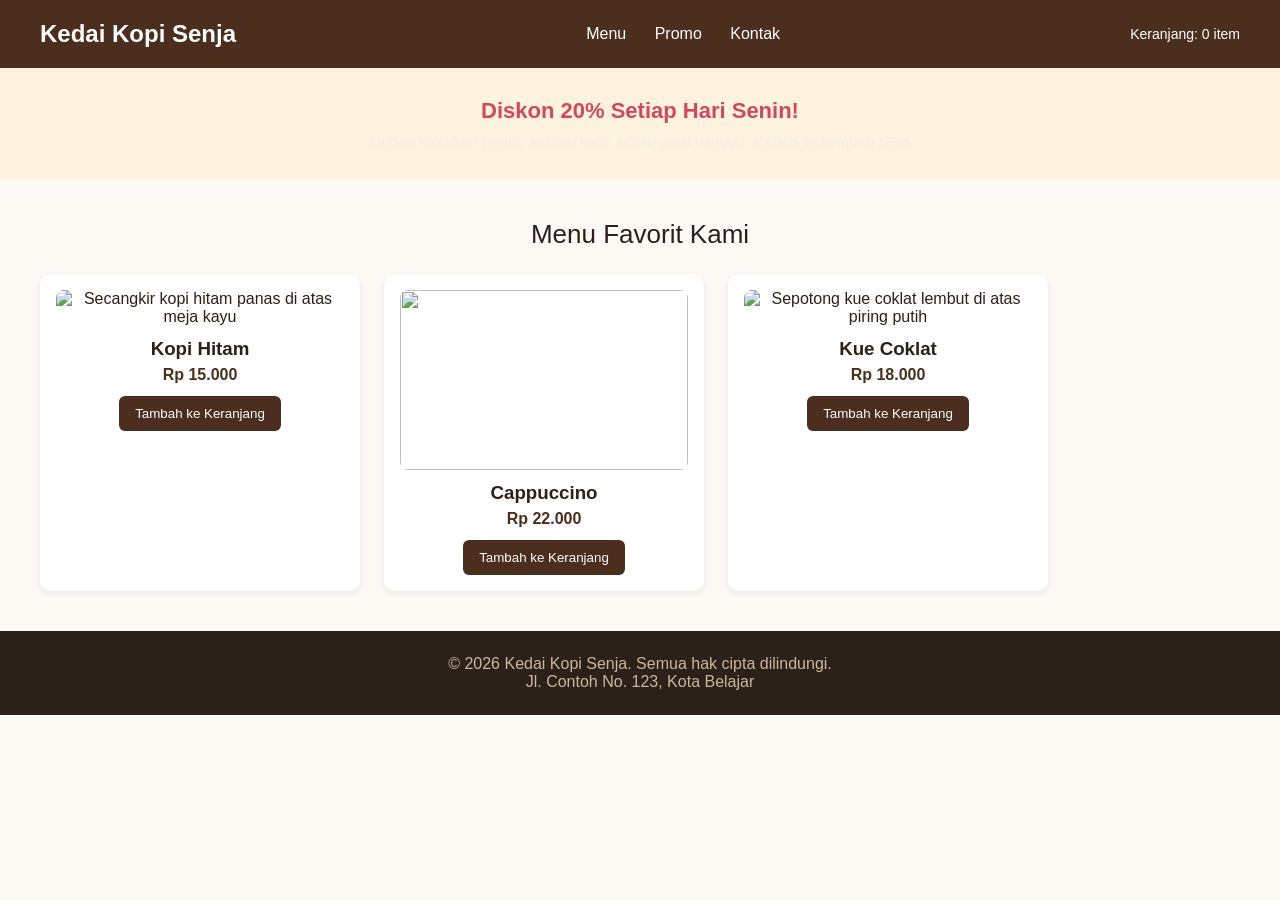
==== BaseCodeTgs2/index.html @ 0276aef1 "FILE UTAMA" ====
<!DOCTYPE html>
<html lang="id">
<head>
  <meta charset="UTF-8">
  <meta name="viewport" content="width=device-width, initial-scale=1.0">
  <title>Kedai Kopi Senja</title>
  <link rel="stylesheet" href="style.css">
</head>
<body>

  <header class="site-header">
    <div class="logo">Kedai Kopi Senja</div>
    <nav>
      <a href="#menu">Menu</a>
      <a href="#promo">Promo</a>
      <a href="#kontak">Kontak</a>
    </nav>
    <div class="cart-info">Keranjang: <span id="cart-count">0</span> item</div>
  </header>

  <section id="promo" class="promo-banner">
    <div class="promo-title">Diskon 20% Setiap Hari Senin!</div>
    <p class="promo-text">Jangan lewatkan promo spesial kami setiap awal minggu, khusus pelanggan setia.</p>
  </section>

  <section id="menu" class="menu-section">
    <div class="section-title">Menu Favorit Kami</div>

    <div class="menu-grid">
      <div class="menu-item">
        <img src="images/kopi-hitam.jpg" alt="Secangkir kopi hitam panas di atas meja kayu">
        <h3>Kopi Hitam</h3>
        <p class="price">Rp 15.000</p>
        <button onclick="addToKeranjang('Kopi Hitam')">Tambah ke Keranjang</button>
      </div>

      <div class="menu-item">
        <img src="images/cappuccino.jpg" alt="">
        <h3>Cappuccino</h3>
        <p class="price">Rp 22.000</p>
        <button onclick="addToKeranjang('Cappuccino')">Tambah ke Keranjang</button>
      </div>

      <div class="menu-item">
        <img src="images/kue-coklat.jpg" alt="Sepotong kue coklat lembut di atas piring putih">
        <h3>Kue Coklat</h3>
        <p class="price">Rp 18.000</p>
        <button onclick="addToKeranjang('Kue Coklat')">Tambah ke Keranjang</button>
      </div>
    </div>
  </section>

  <footer id="kontak" class="site-footer">
    <p>&copy; 2026 Kedai Kopi Senja. Semua hak cipta dilindungi.</p>
    <p>Jl. Contoh No. 123, Kota Belajar</p>
  </footer>

  <script src="script.js"></script>
</body>
</html>
---- BaseCodeTgs2/style.css ----
* {
  box-sizing: border-box;
  margin: 0;
  padding: 0;
}

body {
  font-family: 'Segoe UI', Arial, sans-serif;
  background-color: #fdfaf6;
  color: #2b2118;
}

.site-header {
  display: flex;
  justify-content: space-between;
  align-items: center;
  padding: 20px 40px;
  background-color: #4b2e1e;
  color: white;
}

.logo {
  font-size: 24px;
  font-weight: bold;
}

.site-header nav a {
  color: white;
  margin: 0 12px;
  text-decoration: none;
}

.cart-info {
  font-size: 14px;
}

.promo-banner {
  background-color: #fff3e0;
  padding: 30px 40px;
  text-align: center;
}

.promo-title {
  font-size: 22px;
  font-weight: bold;
  color: #d1495b;
  margin-bottom: 8px;
}

.promo-text {
  font-size: 15px;
  color: #f5ede1;
}

.menu-section {
  padding: 40px;
}

.section-title {
  font-size: 26px;
  margin-bottom: 24px;
  text-align: center;
}

.menu-grid {
  display: flex;
  gap: 24px;
}

.menu-item {
  width: 320px;
  flex-shrink: 0;
  background: white;
  border-radius: 10px;
  padding: 16px;
  box-shadow: 0 2px 6px rgba(0, 0, 0, 0.08);
  text-align: center;
}

.menu-item img {
  width: 100%;
  height: 180px;
  object-fit: cover;
  border-radius: 8px;
  margin-bottom: 12px;
}

.menu-item h3 {
  margin-bottom: 6px;
}

.price {
  color: #4b2e1e;
  font-weight: bold;
  margin-bottom: 12px;
}

.menu-item button {
  background-color: #4b2e1e;
  color: white;
  border: none;
  padding: 10px 16px;
  border-radius: 6px;
  cursor: pointer;
}

.site-footer {
  background-color: #2b2118;
  color: #cbb89d;
  text-align: center;
  padding: 24px;
}
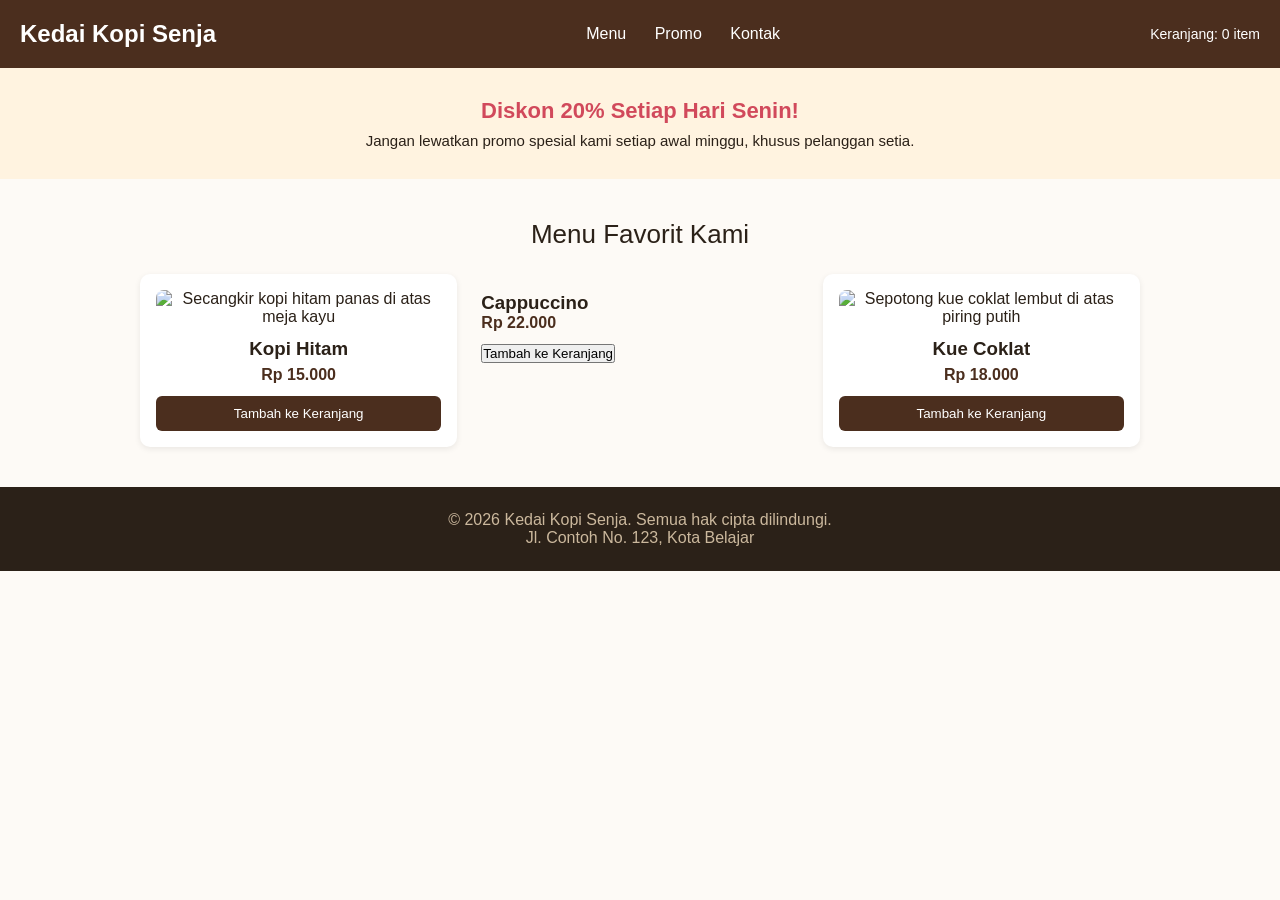
==== commit 71c17a6a: "Memperbaiki tombol tambah ke keranjang" ====
--- a/BaseCodeTgs2/index.html
+++ b/BaseCodeTgs2/index.html
@@ -31,21 +31,21 @@
         <img src="images/kopi-hitam.jpg" alt="Secangkir kopi hitam panas di atas meja kayu">
         <h3>Kopi Hitam</h3>
         <p class="price">Rp 15.000</p>
-        <button onclick="addToKeranjang('Kopi Hitam')">Tambah ke Keranjang</button>
+        <button onclick="tambahKeranjang('Kopi Hitam')">Tambah ke Keranjang</button>
       </div>
 
-      <div class="menu-item">
+      <div class="msenu-item">
         <img src="images/cappuccino.jpg" alt="">
         <h3>Cappuccino</h3>
         <p class="price">Rp 22.000</p>
-        <button onclick="addToKeranjang('Cappuccino')">Tambah ke Keranjang</button>
+        <button onclick="tambahKeranjang('Cappuccino')">Tambah ke Keranjang</button>
       </div>
 
       <div class="menu-item">
         <img src="images/kue-coklat.jpg" alt="Sepotong kue coklat lembut di atas piring putih">
         <h3>Kue Coklat</h3>
         <p class="price">Rp 18.000</p>
-        <button onclick="addToKeranjang('Kue Coklat')">Tambah ke Keranjang</button>
+        <button onclick="tambahKeranjang('Kue Coklat')">Tambah ke Keranjang</button>
       </div>
     </div>
   </section>
--- a/BaseCodeTgs2/style.css
+++ b/BaseCodeTgs2/style.css
@@ -14,9 +14,11 @@
   display: flex;
   justify-content: space-between;
   align-items: center;
-  padding: 20px 40px;
+  padding: 20px;
   background-color: #4b2e1e;
   color: white;
+  flex-wrap: wrap;
+  gap: 12px;
 }
 
 .logo {
@@ -49,11 +51,11 @@
 
 .promo-text {
   font-size: 15px;
-  color: #f5ede1;
+  color: #2b2118;
 }
 
 .menu-section {
-  padding: 40px;
+  padding: 40px 20px;
 }
 
 .section-title {
@@ -63,13 +65,15 @@
 }
 
 .menu-grid {
-  display: flex;
+  display: grid;
+  grid-template-columns: repeat(auto-fit, minmax(260px, 1fr));
   gap: 24px;
+  max-width: 1000px;
+  margin: 0 auto;
 }
 
 .menu-item {
-  width: 320px;
-  flex-shrink: 0;
+  width: 100%;
   background: white;
   border-radius: 10px;
   padding: 16px;
@@ -102,6 +106,7 @@
   padding: 10px 16px;
   border-radius: 6px;
   cursor: pointer;
+  width: 100%;
 }
 
 .site-footer {
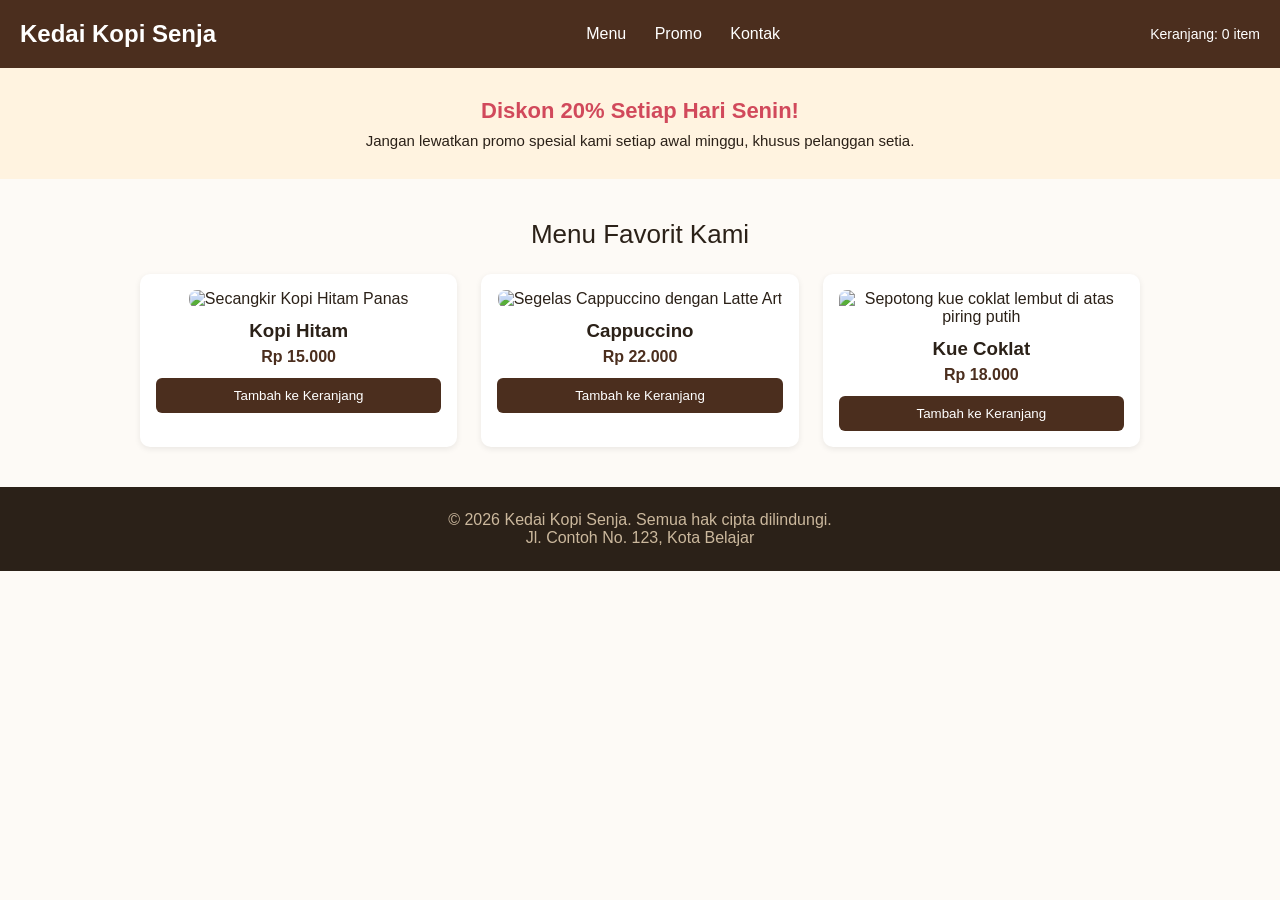
==== commit 8dfe2a10: "fix : Perbaiki jalur/nama file gambar "kopi hitam" dan tambahkan atribut alt #5" ====
--- a/BaseCodeTgs2/index.html
+++ b/BaseCodeTgs2/index.html
@@ -28,24 +28,24 @@
 
     <div class="menu-grid">
       <div class="menu-item">
-        <img src="images/kopi-hitam.jpg" alt="Secangkir kopi hitam panas di atas meja kayu">
+        <img src="images/kopi-hitam.jpg" alt="Secangkir Kopi Hitam Panas">
         <h3>Kopi Hitam</h3>
         <p class="price">Rp 15.000</p>
-        <button onclick="tambahKeranjang('Kopi Hitam')">Tambah ke Keranjang</button>
+        <button onclick="addToKeranjang('Kopi Hitam')">Tambah ke Keranjang</button>
       </div>
 
-      <div class="msenu-item">
-        <img src="images/cappuccino.jpg" alt="">
+      <div class="menu-item">
+        <img src="images/cappuccino.jpg" alt="Segelas Cappuccino dengan Latte Art">
         <h3>Cappuccino</h3>
         <p class="price">Rp 22.000</p>
-        <button onclick="tambahKeranjang('Cappuccino')">Tambah ke Keranjang</button>
+        <button onclick="addToKeranjang('Cappuccino')">Tambah ke Keranjang</button>
       </div>
 
       <div class="menu-item">
         <img src="images/kue-coklat.jpg" alt="Sepotong kue coklat lembut di atas piring putih">
         <h3>Kue Coklat</h3>
         <p class="price">Rp 18.000</p>
-        <button onclick="tambahKeranjang('Kue Coklat')">Tambah ke Keranjang</button>
+        <button onclick="addToKeranjang('Kue Coklat')">Tambah ke Keranjang</button>
       </div>
     </div>
   </section>
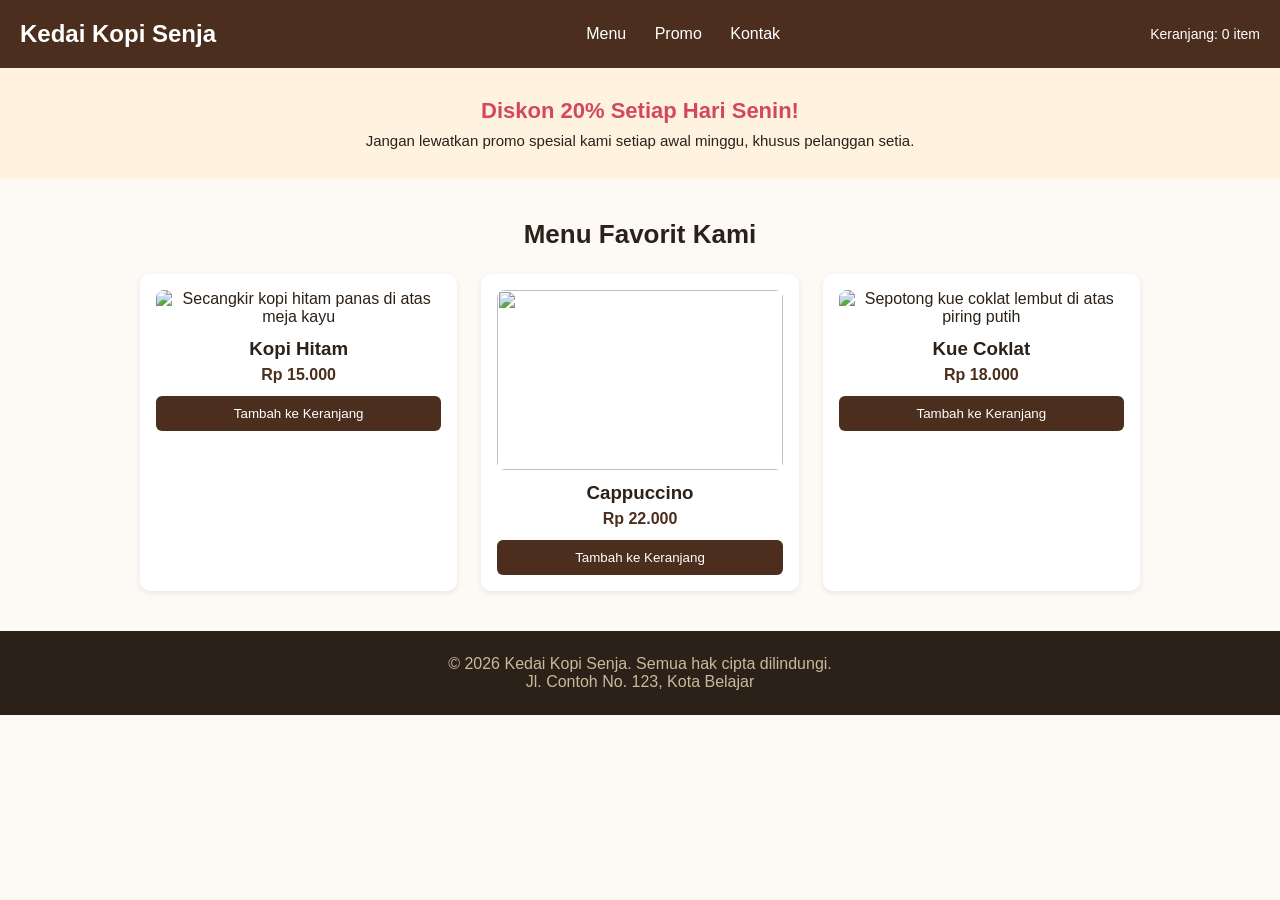
==== commit 7107f90c: "Memperbaiki struktur halaman dengan mengganti tag" ====
--- a/BaseCodeTgs2/index.html
+++ b/BaseCodeTgs2/index.html
@@ -9,7 +9,7 @@
 <body>
 
   <header class="site-header">
-    <div class="logo">Kedai Kopi Senja</div>
+    <h1 class="logo">Kedai Kopi Senja</h1>
     <nav>
       <a href="#menu">Menu</a>
       <a href="#promo">Promo</a>
@@ -24,18 +24,18 @@
   </section>
 
   <section id="menu" class="menu-section">
-    <div class="section-title">Menu Favorit Kami</div>
+    <h2 class="section-title">Menu Favorit Kami</h2>
 
     <div class="menu-grid">
       <div class="menu-item">
-        <img src="images/kopi-hitam.jpg" alt="Secangkir Kopi Hitam Panas">
+        <img src="images/kopi-hitam.jpg" alt="Secangkir kopi hitam panas di atas meja kayu">
         <h3>Kopi Hitam</h3>
         <p class="price">Rp 15.000</p>
         <button onclick="addToKeranjang('Kopi Hitam')">Tambah ke Keranjang</button>
       </div>
 
       <div class="menu-item">
-        <img src="images/cappuccino.jpg" alt="Segelas Cappuccino dengan Latte Art">
+        <img src="images/cappuccino.jpg" alt="">
         <h3>Cappuccino</h3>
         <p class="price">Rp 22.000</p>
         <button onclick="addToKeranjang('Cappuccino')">Tambah ke Keranjang</button>
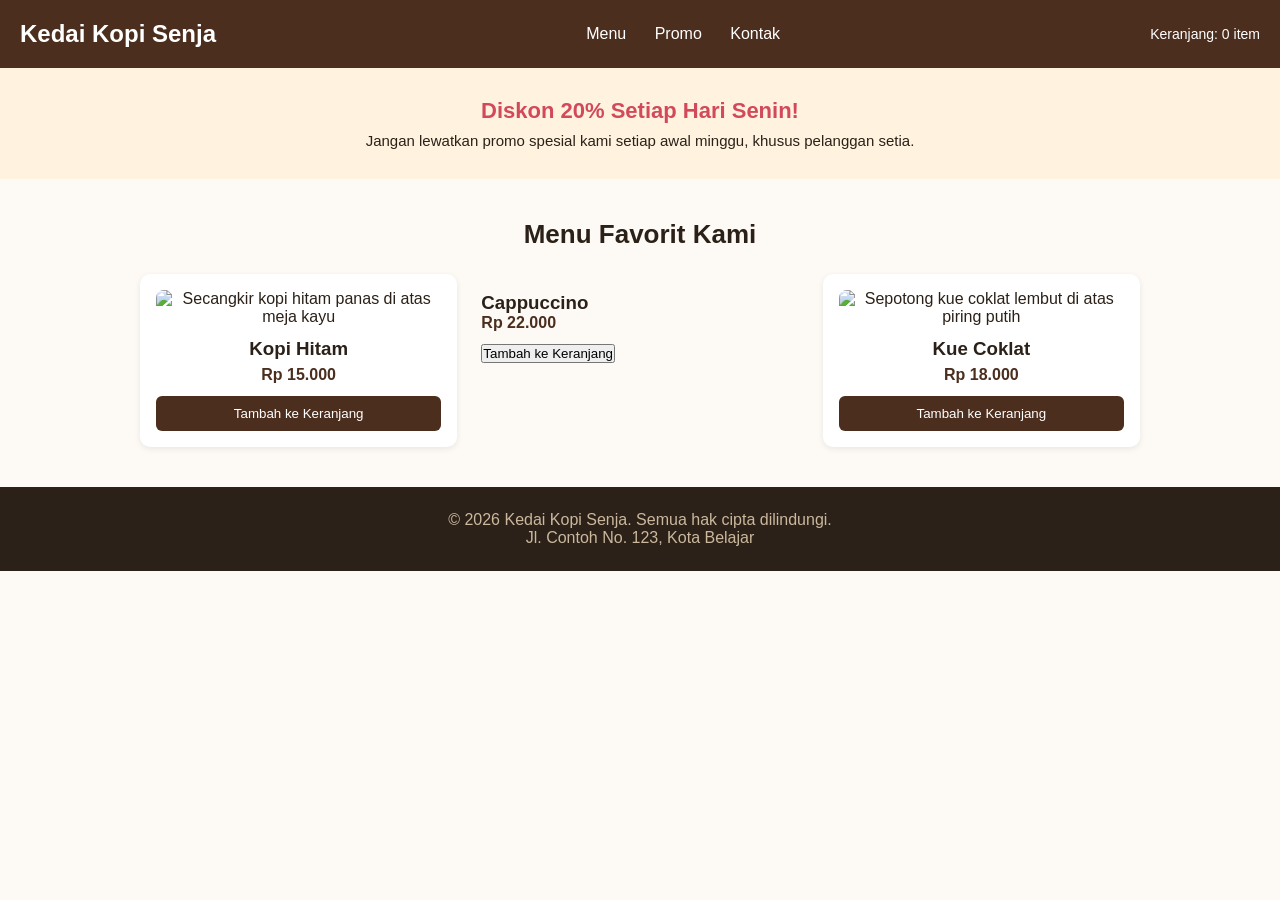
==== commit 0c1f0b28: "Merge pull request #10 from silvanusfw/fix/2-accessibility-menu Memperbaiki struktur halaman dengan " ====
--- a/BaseCodeTgs2/index.html
+++ b/BaseCodeTgs2/index.html
@@ -31,21 +31,21 @@
         <img src="images/kopi-hitam.jpg" alt="Secangkir kopi hitam panas di atas meja kayu">
         <h3>Kopi Hitam</h3>
         <p class="price">Rp 15.000</p>
-        <button onclick="addToKeranjang('Kopi Hitam')">Tambah ke Keranjang</button>
+        <button onclick="tambahKeranjang('Kopi Hitam')">Tambah ke Keranjang</button>
       </div>
 
-      <div class="menu-item">
+      <div class="msenu-item">
         <img src="images/cappuccino.jpg" alt="">
         <h3>Cappuccino</h3>
         <p class="price">Rp 22.000</p>
-        <button onclick="addToKeranjang('Cappuccino')">Tambah ke Keranjang</button>
+        <button onclick="tambahKeranjang('Cappuccino')">Tambah ke Keranjang</button>
       </div>
 
       <div class="menu-item">
         <img src="images/kue-coklat.jpg" alt="Sepotong kue coklat lembut di atas piring putih">
         <h3>Kue Coklat</h3>
         <p class="price">Rp 18.000</p>
-        <button onclick="addToKeranjang('Kue Coklat')">Tambah ke Keranjang</button>
+        <button onclick="tambahKeranjang('Kue Coklat')">Tambah ke Keranjang</button>
       </div>
     </div>
   </section>
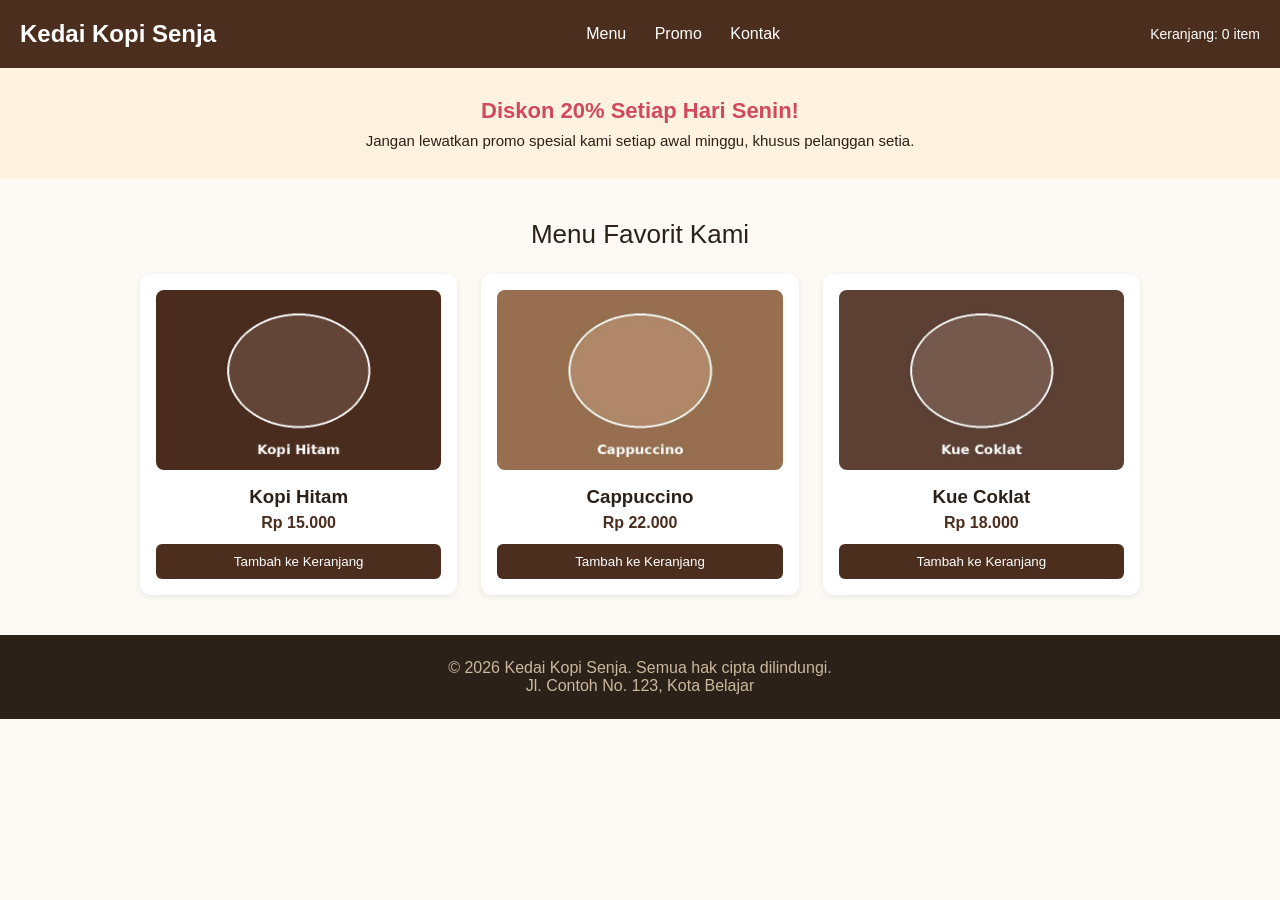
==== commit 04c2c001: "fix : perbaiki jalur atau file gambar "kopi hitam" dan tambahkan atribut" ====
--- a/BaseCodeTgs2/index.html
+++ b/BaseCodeTgs2/index.html
@@ -9,7 +9,7 @@
 <body>
 
   <header class="site-header">
-    <h1 class="logo">Kedai Kopi Senja</h1>
+    <div class="logo">Kedai Kopi Senja</div>
     <nav>
       <a href="#menu">Menu</a>
       <a href="#promo">Promo</a>
@@ -24,28 +24,28 @@
   </section>
 
   <section id="menu" class="menu-section">
-    <h2 class="section-title">Menu Favorit Kami</h2>
+    <div class="section-title">Menu Favorit Kami</div>
 
     <div class="menu-grid">
       <div class="menu-item">
-        <img src="images/kopi-hitam.jpg" alt="Secangkir kopi hitam panas di atas meja kayu">
+        <img src="kopi-hitam.png" alt="Secangkir Kopi Hitam Panas">
         <h3>Kopi Hitam</h3>
         <p class="price">Rp 15.000</p>
-        <button onclick="tambahKeranjang('Kopi Hitam')">Tambah ke Keranjang</button>
-      </div>
-
-      <div class="msenu-item">
-        <img src="images/cappuccino.jpg" alt="">
-        <h3>Cappuccino</h3>
-        <p class="price">Rp 22.000</p>
-        <button onclick="tambahKeranjang('Cappuccino')">Tambah ke Keranjang</button>
+        <button onclick="addToKeranjang('Kopi Hitam')">Tambah ke Keranjang</button>
       </div>
 
       <div class="menu-item">
-        <img src="images/kue-coklat.jpg" alt="Sepotong kue coklat lembut di atas piring putih">
+        <img src="cappuccino.jpg" alt="Segelas Cappuccino dengan Latte Art">
+        <h3>Cappuccino</h3>
+        <p class="price">Rp 22.000</p>
+        <button onclick="addToKeranjang('Cappuccino')">Tambah ke Keranjang</button>
+      </div>
+
+      <div class="menu-item">
+        <img src="kue-coklat.jpg" alt="Sepotong kue coklat lembut di atas piring putih">
         <h3>Kue Coklat</h3>
         <p class="price">Rp 18.000</p>
-        <button onclick="tambahKeranjang('Kue Coklat')">Tambah ke Keranjang</button>
+        <button onclick="addToKeranjang('Kue Coklat')">Tambah ke Keranjang</button>
       </div>
     </div>
   </section>
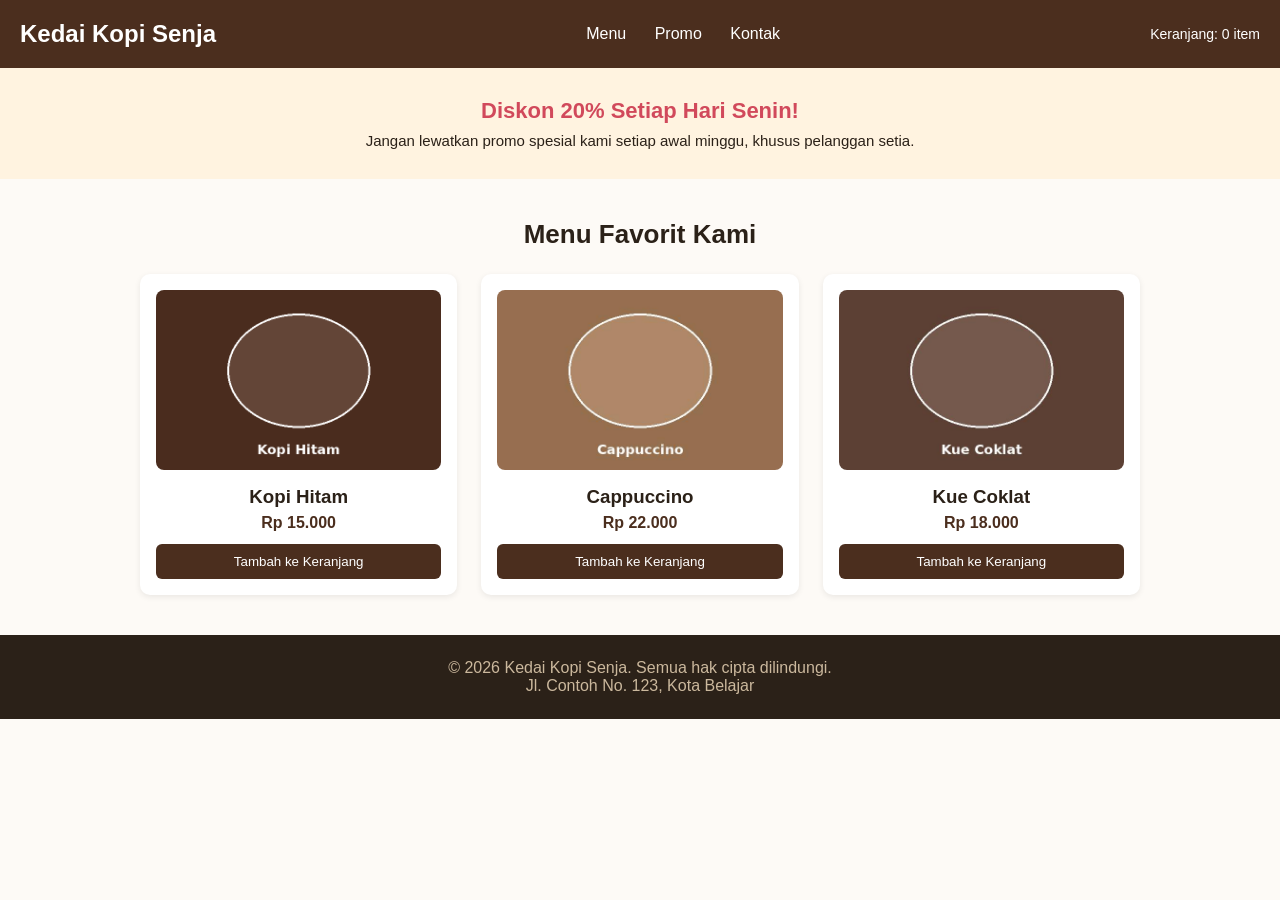
==== commit 18096f36: "Merge branch 'main' into fix/5-Fix-Gambar-AltText" ====
--- a/BaseCodeTgs2/index.html
+++ b/BaseCodeTgs2/index.html
@@ -9,7 +9,7 @@
 <body>
 
   <header class="site-header">
-    <div class="logo">Kedai Kopi Senja</div>
+    <h1 class="logo">Kedai Kopi Senja</h1>
     <nav>
       <a href="#menu">Menu</a>
       <a href="#promo">Promo</a>
@@ -24,28 +24,28 @@
   </section>
 
   <section id="menu" class="menu-section">
-    <div class="section-title">Menu Favorit Kami</div>
+    <h2 class="section-title">Menu Favorit Kami</h2>
 
     <div class="menu-grid">
       <div class="menu-item">
         <img src="kopi-hitam.png" alt="Secangkir Kopi Hitam Panas">
         <h3>Kopi Hitam</h3>
         <p class="price">Rp 15.000</p>
-        <button onclick="addToKeranjang('Kopi Hitam')">Tambah ke Keranjang</button>
+        <button onclick="tambahKeranjang('Kopi Hitam')">Tambah ke Keranjang</button>
       </div>
 
       <div class="menu-item">
         <img src="cappuccino.jpg" alt="Segelas Cappuccino dengan Latte Art">
         <h3>Cappuccino</h3>
         <p class="price">Rp 22.000</p>
-        <button onclick="addToKeranjang('Cappuccino')">Tambah ke Keranjang</button>
+        <button onclick="tambahKeranjang('Cappuccino')">Tambah ke Keranjang</button>
       </div>
 
       <div class="menu-item">
         <img src="kue-coklat.jpg" alt="Sepotong kue coklat lembut di atas piring putih">
         <h3>Kue Coklat</h3>
         <p class="price">Rp 18.000</p>
-        <button onclick="addToKeranjang('Kue Coklat')">Tambah ke Keranjang</button>
+        <button onclick="tambahKeranjang('Kue Coklat')">Tambah ke Keranjang</button>
       </div>
     </div>
   </section>
